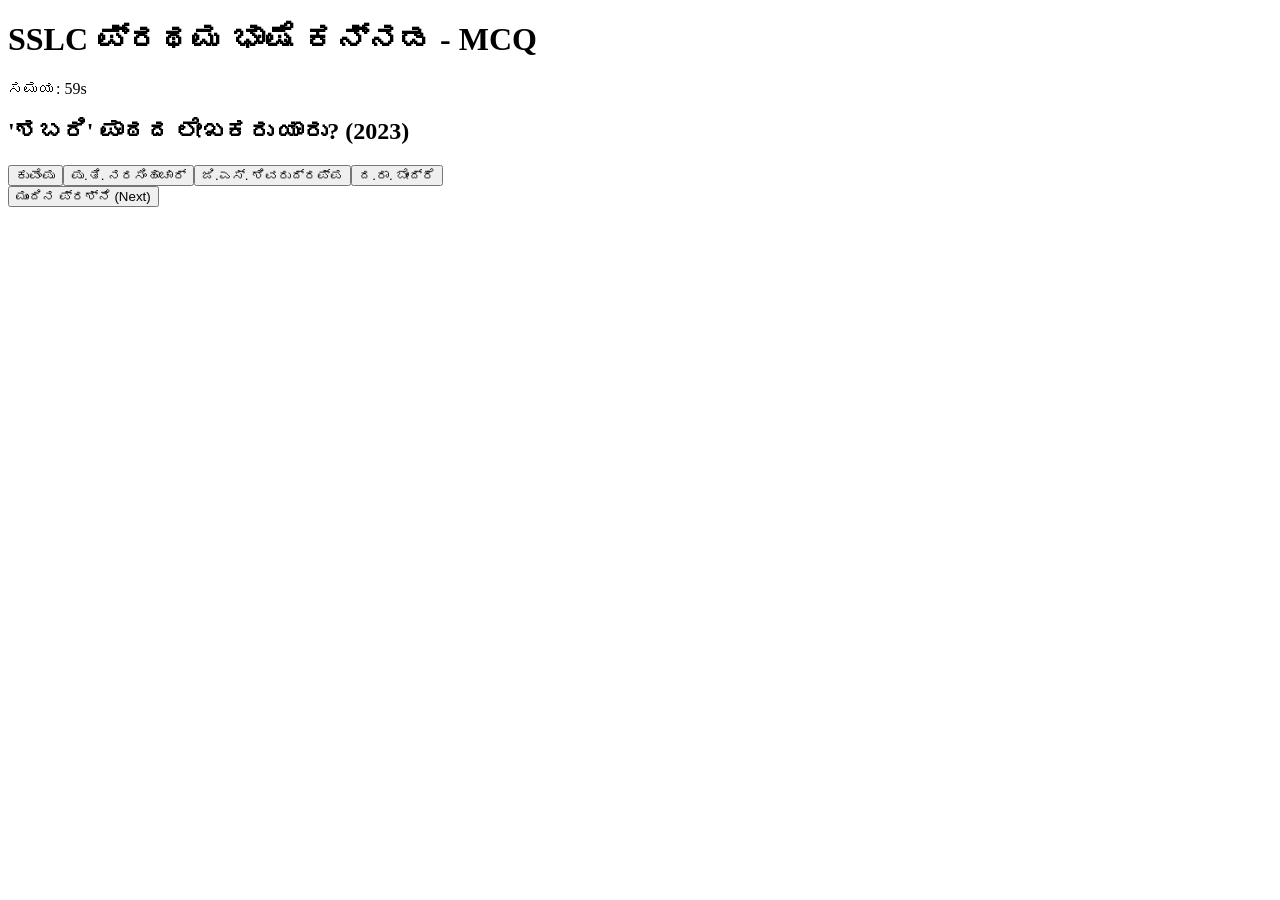
==== index.html @ 9a1d93db "Replace script.js with kannada.js in index.html" ====
<!DOCTYPE html>
<html lang="kn">
<head>
    <meta charset="UTF-8">
    <meta name="viewport" content="width=device-width, initial-scale=1.0">
    <title>SSLC Topper Quiz 2026</title>
    <link rel="stylesheet" href="style.css">
</head>
<body>

    <div class="quiz-container">
        <div class="header">
            <h1>SSLC ಪ್ರಥಮ ಭಾಷೆ ಕನ್ನಡ - MCQ</h1>
            <div id="timer">ಸಮಯ: 60s</div>
        </div>

        <div id="quiz">
            <h2 id="question">ಪ್ರಶ್ನೆ ಇಲ್ಲಿ ಮೂಡುತ್ತದೆ...</h2>
            <div id="answer-buttons" class="btn-grid">
                </div>
        </div>

        <div class="controls">
            <button id="next-btn" class="next-btn hide">ಮುಂದಿನ ಪ್ರಶ್ನೆ (Next)</button>
        </div>
    </div>

    <script src="kannada.js"></script>
</body>
</html>
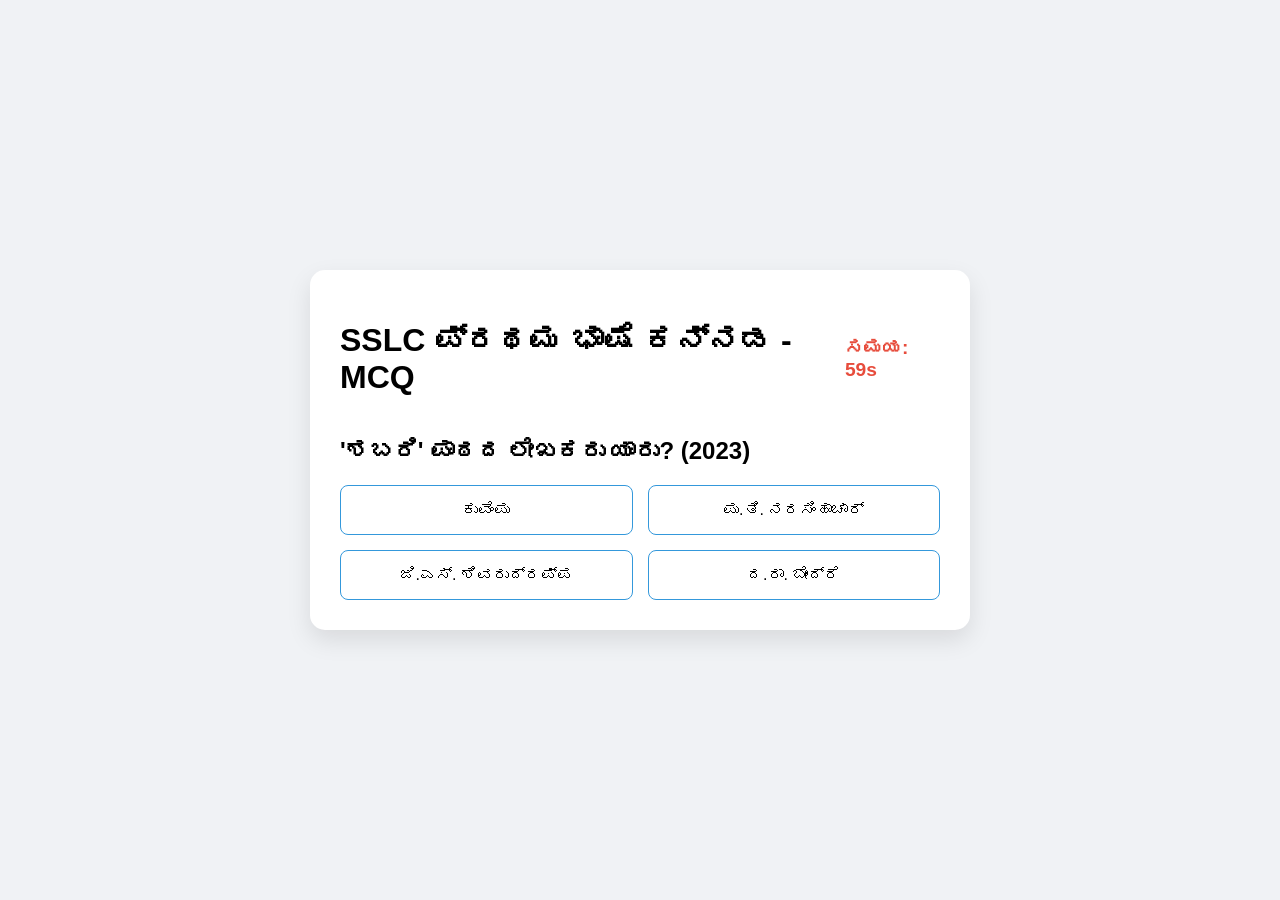
==== commit 2e182682: "Update title for quiz from 'Topper' to 'Multiple Choice Questions'" ====
--- a/index.html
+++ b/index.html
@@ -3,7 +3,7 @@
 <head>
     <meta charset="UTF-8">
     <meta name="viewport" content="width=device-width, initial-scale=1.0">
-    <title>SSLC Topper Quiz 2026</title>
+    <title>SSLC Multiple Choice Questions 2026</title>
     <link rel="stylesheet" href="style.css">
 </head>
 <body>
@@ -28,3 +28,4 @@
     <script src="kannada.js"></script>
 </body>
 </html>
+
--- a/style.css
+++ b/style.css
@@ -0,0 +1,69 @@
+body {
+    background-color: #f0f2f5;
+    font-family: 'Segoe UI', Arial, sans-serif;
+    display: flex;
+    justify-content: center;
+    align-items: center;
+    min-height: 100vh;
+    margin: 0;
+}
+
+.quiz-container {
+    background: white;
+    width: 90%;
+    max-width: 600px;
+    padding: 30px;
+    border-radius: 15px;
+    box-shadow: 0 10px 25px rgba(0,0,0,0.1);
+}
+
+.header {
+    display: flex;
+    justify-content: space-between;
+    align-items: center;
+    margin-bottom: 20px;
+}
+
+#timer {
+    font-weight: bold;
+    color: #e74c3c;
+    font-size: 1.2rem;
+}
+
+.btn-grid {
+    display: grid;
+    grid-template-columns: repeat(1, 1fr); /* Better for mobile */
+    gap: 15px;
+    margin-top: 20px;
+}
+
+@media (min-width: 480px) {
+    .btn-grid {
+        grid-template-columns: repeat(2, 1fr); /* Two columns for computers */
+    }
+}
+
+button {
+    padding: 15px;
+    border: 1px solid #3498db;
+    background-color: #fff;
+    border-radius: 8px;
+    cursor: pointer;
+    font-size: 1rem;
+    transition: 0.3s;
+}
+
+button:hover { background-color: #ebf5fb; }
+
+.correct { background-color: #2ecc71 !important; color: white; border-color: #27ae60; }
+.wrong { background-color: #e74c3c !important; color: white; border-color: #c0392b; }
+
+.next-btn {
+    background-color: #3498db;
+    color: white;
+    width: 100%;
+    margin-top: 20px;
+    font-weight: bold;
+}
+
+.hide { display: none; }
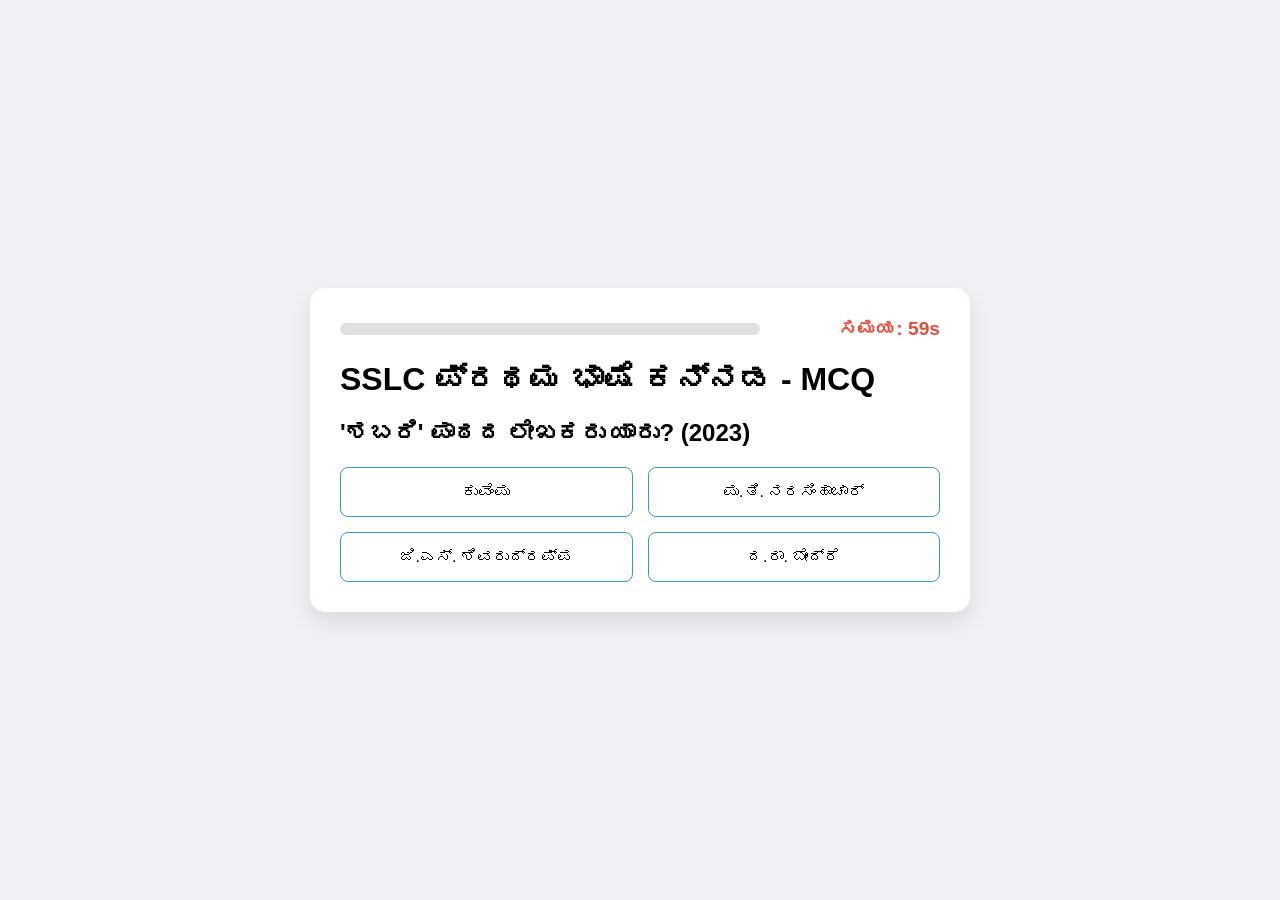
==== commit f8ade871: "Add progress bar to quiz interface" ====
--- a/index.html
+++ b/index.html
@@ -10,14 +10,16 @@
 
     <div class="quiz-container">
         <div class="header">
-            <h1>SSLC ಪ್ರಥಮ ಭಾಷೆ ಕನ್ನಡ - MCQ</h1>
+            <div class="progress-container">
+                <div id="progress-bar"></div>
+            </div>
             <div id="timer">ಸಮಯ: 60s</div>
         </div>
 
         <div id="quiz">
+            <h1>SSLC ಪ್ರಥಮ ಭಾಷೆ ಕನ್ನಡ - MCQ</h1>
             <h2 id="question">ಪ್ರಶ್ನೆ ಇಲ್ಲಿ ಮೂಡುತ್ತದೆ...</h2>
-            <div id="answer-buttons" class="btn-grid">
-                </div>
+            <div id="answer-buttons" class="btn-grid"></div>
         </div>
 
         <div class="controls">
@@ -28,4 +30,3 @@
     <script src="kannada.js"></script>
 </body>
 </html>
-
--- a/style.css
+++ b/style.css
@@ -67,3 +67,27 @@
 }
 
 .hide { display: none; }
+/* Progress Bar Styles */
+.progress-container {
+    width: 70%;
+    height: 12px;
+    background-color: #e0e0e0;
+    border-radius: 10px;
+    overflow: hidden;
+    margin-right: 10px;
+}
+
+#progress-bar {
+    height: 100%;
+    width: 0%; 
+    background-color: #3498db;
+    transition: width 0.4s ease-in-out;
+}
+
+.header {
+    display: flex;
+    justify-content: space-between;
+    align-items: center;
+    margin-bottom: 20px;
+}
+
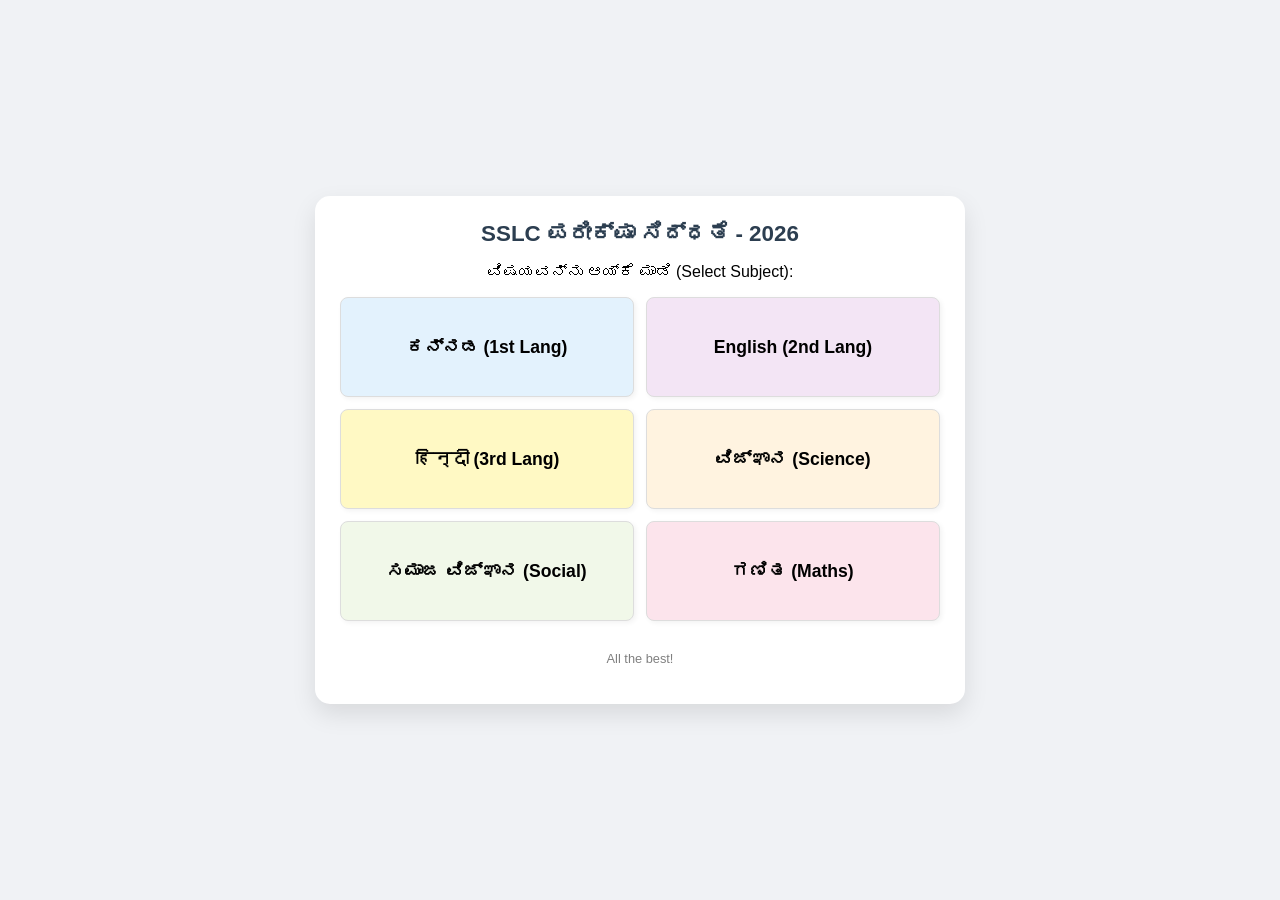
==== commit 73ea0dc0: "Add initial HTML structure for SSLC 2026 quiz" ====
--- a/index.html
+++ b/index.html
@@ -1,32 +1,36 @@
-<!DOCTYPE html>
-<html lang="kn">
-<head>
-    <meta charset="UTF-8">
-    <meta name="viewport" content="width=device-width, initial-scale=1.0">
-    <title>SSLC Multiple Choice Questions 2026</title>
-    <link rel="stylesheet" href="style.css">
-</head>
-<body>
-
-    <div class="quiz-container">
-        <div class="header">
-            <div class="progress-container">
-                <div id="progress-bar"></div>
-            </div>
-            <div id="timer">ಸಮಯ: 60s</div>
-        </div>
-
-        <div id="quiz">
-            <h1>SSLC ಪ್ರಥಮ ಭಾಷೆ ಕನ್ನಡ - MCQ</h1>
-            <h2 id="question">ಪ್ರಶ್ನೆ ಇಲ್ಲಿ ಮೂಡುತ್ತದೆ...</h2>
-            <div id="answer-buttons" class="btn-grid"></div>
-        </div>
-
-        <div class="controls">
-            <button id="next-btn" class="next-btn hide">ಮುಂದಿನ ಪ್ರಶ್ನೆ (Next)</button>
-        </div>
-    </div>
-
-    <script src="kannada.js"></script>
-</body>
-</html>
+<!DOCTYPE html>
+<html lang="kn">
+<head>
+    <meta charset="UTF-8">
+    <meta name="viewport" content="width=device-width, initial-scale=1.0">
+    <title>SSLC 2026</title>
+    <link rel="stylesheet" href="style.css">
+    <style>
+        /* This makes the menu buttons look extra nice */
+        .btn-grid button {
+            height: 100px;
+            font-weight: bold;
+            font-size: 1.1rem;
+            border: 1px solid #ddd;
+            box-shadow: 2px 2px 5px rgba(0,0,0,0.05);
+        }
+    </style>
+</head>
+<body>
+    <div class="quiz-container">
+        <h1>SSLC ಪರೀಕ್ಷಾ ಸಿದ್ಧತೆ - 2026</h1>
+        <p style="text-align:center;">ವಿಷಯವನ್ನು ಆಯ್ಕೆ ಮಾಡಿ (Select Subject):</p>
+        
+        <div class="btn-grid">
+            <button onclick="location.href='kannada.html'" style="background:#e3f2fd;">ಕನ್ನಡ (1st Lang)</button>
+            <button onclick="location.href='english.html'" style="background:#f3e5f5;">English (2nd Lang)</button>
+            <button onclick="location.href='hindi.html'" style="background:#fff9c4;">हिन्दी (3rd Lang)</button>
+            <button onclick="location.href='science.html'" style="background:#fff3e0;">ವಿಜ್ಞಾನ (Science)</button>
+            <button onclick="location.href='social.html'" style="background:#f1f8e9;">ಸಮಾಜ ವಿಜ್ಞಾನ (Social)</button>
+            <button onclick="location.href='maths.html'" style="background:#fce4ec;">ಗಣಿತ (Maths)</button>
+        </div>
+        
+        <p style="margin-top:30px; font-size:0.8rem; color:grey; text-align:center;">All the best!</p>
+    </div>
+</body>
+</html>
--- a/style.css
+++ b/style.css
@@ -1,3 +1,4 @@
+/* General Layout */
 body {
     background-color: #f0f2f5;
     font-family: 'Segoe UI', Arial, sans-serif;
@@ -10,71 +11,27 @@
 
 .quiz-container {
     background: white;
-    width: 90%;
+    width: 95%;
     max-width: 600px;
-    padding: 30px;
+    padding: 25px;
     border-radius: 15px;
     box-shadow: 0 10px 25px rgba(0,0,0,0.1);
 }
 
+/* Header & Progress Bar */
 .header {
     display: flex;
-    justify-content: space-between;
-    align-items: center;
+    flex-direction: column; /* Stack progress bar and timer */
+    gap: 10px;
     margin-bottom: 20px;
 }
 
-#timer {
-    font-weight: bold;
-    color: #e74c3c;
-    font-size: 1.2rem;
-}
-
-.btn-grid {
-    display: grid;
-    grid-template-columns: repeat(1, 1fr); /* Better for mobile */
-    gap: 15px;
-    margin-top: 20px;
-}
-
-@media (min-width: 480px) {
-    .btn-grid {
-        grid-template-columns: repeat(2, 1fr); /* Two columns for computers */
-    }
-}
-
-button {
-    padding: 15px;
-    border: 1px solid #3498db;
-    background-color: #fff;
-    border-radius: 8px;
-    cursor: pointer;
-    font-size: 1rem;
-    transition: 0.3s;
-}
-
-button:hover { background-color: #ebf5fb; }
-
-.correct { background-color: #2ecc71 !important; color: white; border-color: #27ae60; }
-.wrong { background-color: #e74c3c !important; color: white; border-color: #c0392b; }
-
-.next-btn {
-    background-color: #3498db;
-    color: white;
+.progress-container {
     width: 100%;
-    margin-top: 20px;
-    font-weight: bold;
-}
-
-.hide { display: none; }
-/* Progress Bar Styles */
-.progress-container {
-    width: 70%;
     height: 12px;
     background-color: #e0e0e0;
     border-radius: 10px;
     overflow: hidden;
-    margin-right: 10px;
 }
 
 #progress-bar {
@@ -84,10 +41,87 @@
     transition: width 0.4s ease-in-out;
 }
 
-.header {
-    display: flex;
-    justify-content: space-between;
-    align-items: center;
+#timer {
+    font-weight: bold;
+    color: #e74c3c;
+    font-size: 1.1rem;
+    text-align: right;
+}
+
+/* Typography */
+h1 {
+    font-size: 1.4rem;
+    color: #2c3e50;
+    text-align: center;
+    margin-top: 0;
+}
+
+#question {
+    font-size: 1.2rem;
     margin-bottom: 20px;
 }
 
+/* Buttons and Grid */
+.btn-grid {
+    display: grid;
+    grid-template-columns: 1fr; /* Single column for mobile */
+    gap: 12px;
+}
+
+@media (min-width: 480px) {
+    .btn-grid {
+        grid-template-columns: 1fr 1fr; /* Two columns for tablet/PC */
+    }
+}
+
+button {
+    padding: 12px 15px;
+    border: 2px solid #3498db;
+    background-color: #fff;
+    border-radius: 8px;
+    cursor: pointer;
+    font-size: 1rem;
+    font-weight: 500;
+    transition: all 0.2s;
+}
+
+button:hover:not([disabled]) {
+    background-color: #ebf5fb;
+    transform: translateY(-2px);
+}
+
+button:disabled {
+    cursor: not-allowed;
+}
+
+/* Feedback Colors */
+.correct {
+    background-color: #2ecc71 !important;
+    color: white !important;
+    border-color: #27ae60 !important;
+}
+
+.wrong {
+    background-color: #e74c3c !important;
+    color: white !important;
+    border-color: #c0392b !important;
+}
+
+/* Controls */
+.next-btn {
+    background-color: #2c3e50;
+    color: white;
+    width: 100%;
+    margin-top: 25px;
+    padding: 15px;
+    border: none;
+    font-size: 1.1rem;
+}
+
+.next-btn:hover {
+    background-color: #34495e;
+}
+
+.hide {
+    display: none;
+}
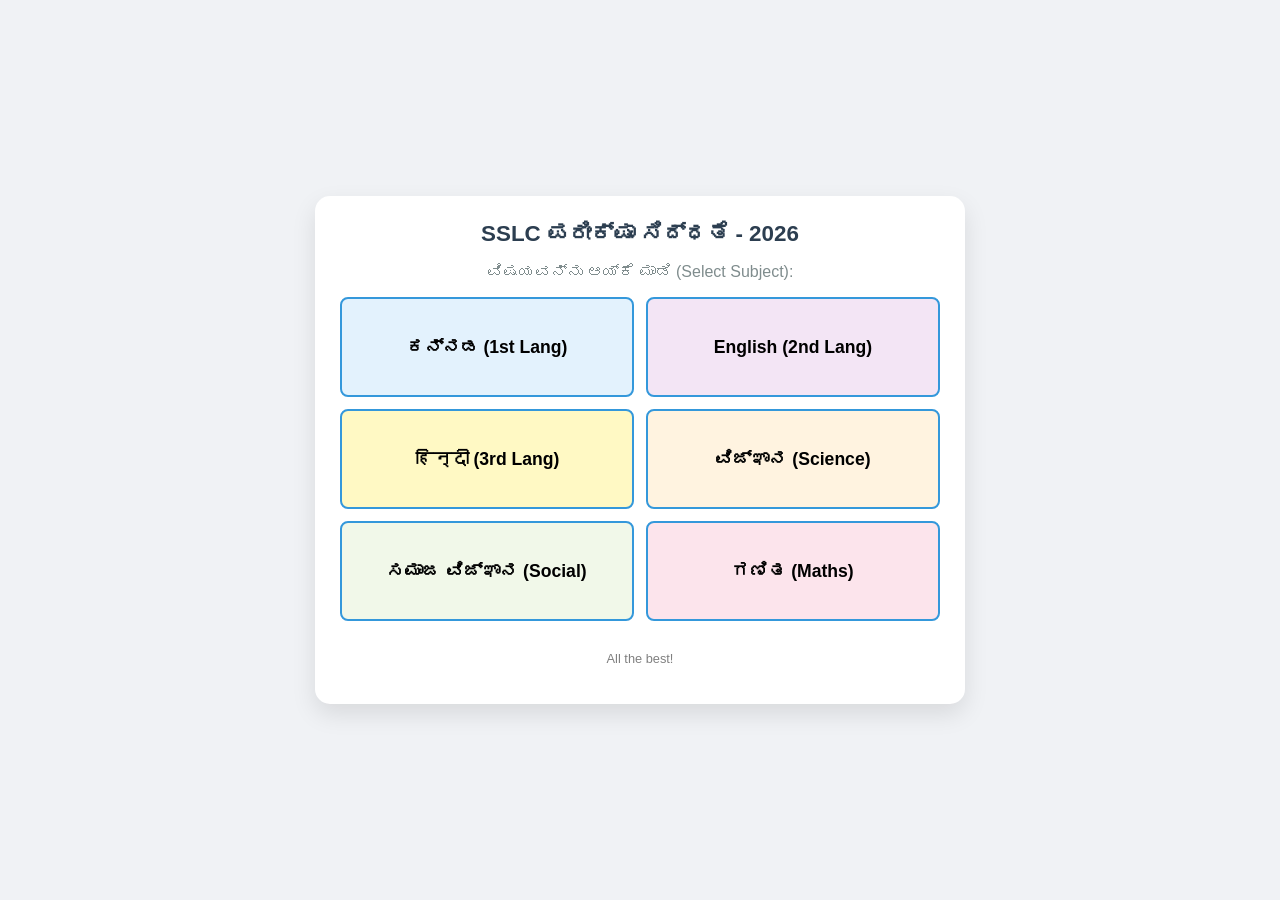
==== commit 20d01490: "Update title and styles in index.html" ====
--- a/index.html
+++ b/index.html
@@ -3,23 +3,32 @@
 <head>
     <meta charset="UTF-8">
     <meta name="viewport" content="width=device-width, initial-scale=1.0">
-    <title>SSLC 2026</title>
+    <title>SSLC  2026</title>
     <link rel="stylesheet" href="style.css">
     <style>
-        /* This makes the menu buttons look extra nice */
+        /* Special styles for the Menu Buttons */
         .btn-grid button {
             height: 100px;
             font-weight: bold;
             font-size: 1.1rem;
-            border: 1px solid #ddd;
-            box-shadow: 2px 2px 5px rgba(0,0,0,0.05);
+            border: 2px solid #3498db;
+            transition: 0.3s;
+            display: flex;
+            flex-direction: column;
+            justify-content: center;
+            align-items: center;
+        }
+        .btn-grid button:hover {
+            transform: scale(1.05);
+            background-color: white !important;
+            color: #3498db;
         }
     </style>
 </head>
 <body>
     <div class="quiz-container">
         <h1>SSLC ಪರೀಕ್ಷಾ ಸಿದ್ಧತೆ - 2026</h1>
-        <p style="text-align:center;">ವಿಷಯವನ್ನು ಆಯ್ಕೆ ಮಾಡಿ (Select Subject):</p>
+        <p style="text-align:center; color: #7f8c8d;">ವಿಷಯವನ್ನು ಆಯ್ಕೆ ಮಾಡಿ (Select Subject):</p>
         
         <div class="btn-grid">
             <button onclick="location.href='kannada.html'" style="background:#e3f2fd;">ಕನ್ನಡ (1st Lang)</button>
--- a/style.css
+++ b/style.css
@@ -7,6 +7,13 @@
     align-items: center;
     min-height: 100vh;
     margin: 0;
+
+    /* --- ANTI-COPY START --- */
+    -webkit-user-select: none; /* Safari */
+    -ms-user-select: none;     /* IE 10+ */
+    user-select: none;         /* Prevent text selection */
+    -webkit-touch-callout: none; /* Prevent long-press on mobile */
+    /* --- ANTI-COPY END --- */
 }
 
 .quiz-container {
